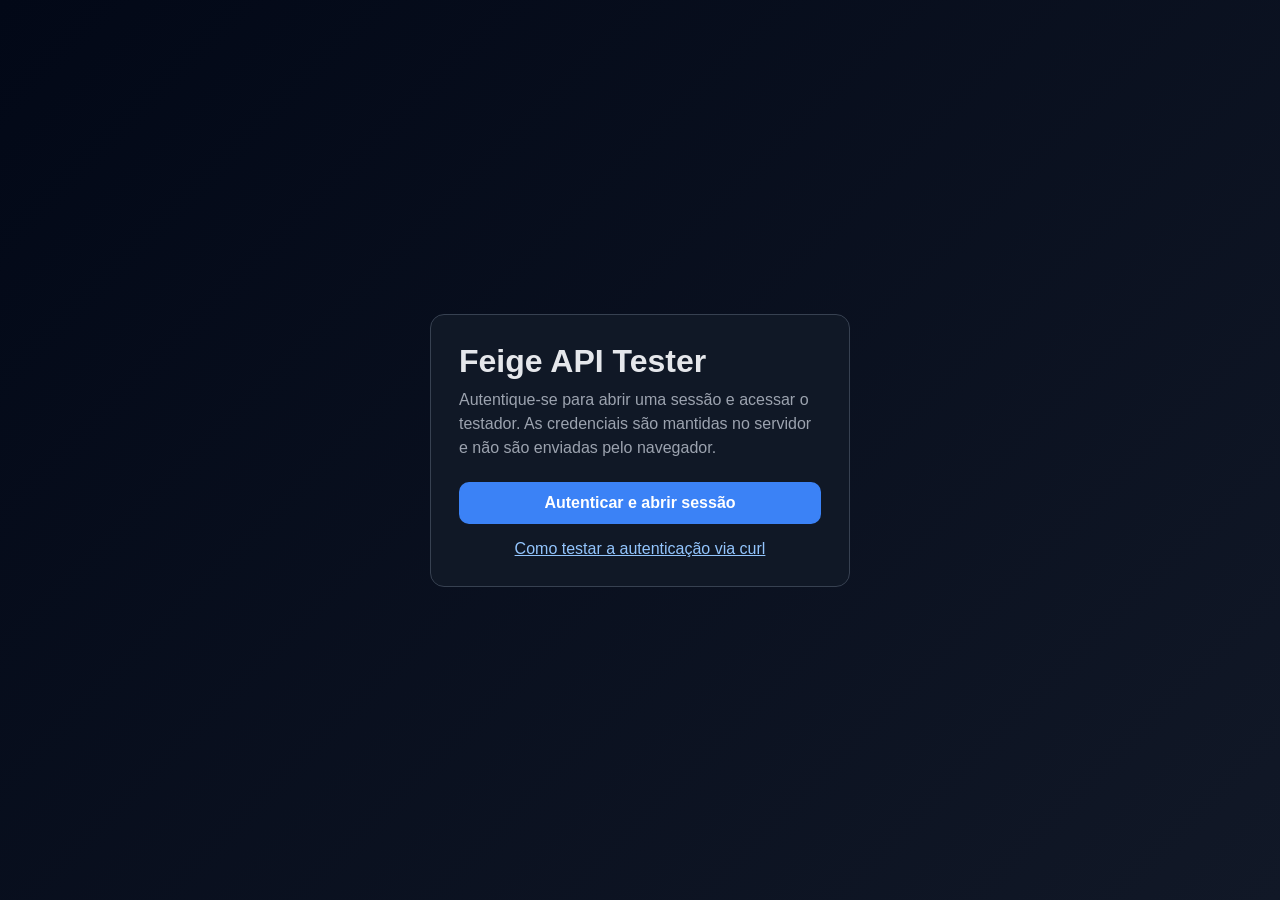
==== index.html @ 6f130659 "cred" ====
<!DOCTYPE html>
<html lang="pt-BR">
  <head>
    <meta charset="UTF-8" />
    <meta name="viewport" content="width=device-width, initial-scale=1.0" />
    <title>API Tester</title>
    <link rel="stylesheet" href="style.css" />
  </head>
  <body>
    <main id="loginScreen" class="login-screen">
      <form id="loginForm" class="login-card">
        <h1>Feige API Tester</h1>
        <p>Autentique-se para abrir uma sessão e acessar o testador. As credenciais são mantidas no servidor e não são enviadas pelo navegador.</p>

        <p id="loginError" class="login-error" role="alert" hidden></p>
        <button id="loginBtn" type="submit" class="primary">Autenticar e abrir sessão</button>
        <a class="test-page-link" href="auth-test.html">Como testar a autenticação via curl</a>
      </form>
    </main>

    <div id="appShell" class="app-shell" hidden>
      <aside class="sidebar">
        <h1>Feige API Tester</h1>

        <label for="jsonInput">Collection JSON do Postman</label>
        <textarea id="jsonInput" spellcheck="false" placeholder="Cole a collection.json da API..."></textarea>

        <div class="actions-row">
          <label class="upload-btn">
            <input id="fileInput" type="file" accept="application/json" />
            Carregar JSON
          </label>
          <button id="loadSampleBtn" type="button" class="secondary">Collection Feige</button>
        </div>

        <button id="parseBtn" type="button" class="primary">Carregar endpoints</button>

        <div class="summary-box">
          <h2>Resumo</h2>
          <p id="configSummary">Nenhum arquivo carregado.</p>
        </div>

        <div class="summary-box variables-box">
          <h2>Variáveis</h2>
          <textarea id="variablesInput" class="code-box variables-box-text" spellcheck="false" placeholder='{"baseUrl":"https://...","token":"..."}'></textarea>
        </div>
      </aside>

      <main class="main-panel">
        <section class="toolbar">
          <label for="baseUrlInput">Base URL</label>
          <input id="baseUrlInput" type="text" placeholder="https://api.exemplo.com" />

          <label for="endpointSelect">Endpoint</label>
          <select id="endpointSelect"></select>

          <button id="sendRequestBtn" type="button" class="primary">Enviar requisição</button>
          <button id="logoutBtn" type="button" class="secondary">Encerrar sessão</button>
        </section>

        <section class="request-panel">
          <div class="request-meta">
            <label for="methodInput">Método</label>
            <select id="methodInput">
              <option value="GET">GET</option>
              <option value="POST">POST</option>
              <option value="PUT">PUT</option>
              <option value="PATCH">PATCH</option>
              <option value="DELETE">DELETE</option>
            </select>

            <label for="pathInput">Path</label>
            <input id="pathInput" type="text" placeholder="/usuarios" />
          </div>

          <div class="grid-two">
            <div>
              <label for="headersInput">Headers (JSON)</label>
              <textarea id="headersInput" class="code-box" spellcheck="false" placeholder='{"Authorization":"Bearer token"}'></textarea>
            </div>
            <div>
              <label for="bodyInput">Body (JSON)</label>
              <textarea id="bodyInput" class="code-box" spellcheck="false" placeholder='{"nome":"João"}'></textarea>
            </div>
          </div>
        </section>

        <section class="response-panel">
          <div class="status-bar">
            <h2>Resposta</h2>
            <span id="statusBadge" class="status-badge idle">Aguardando</span>
          </div>
          <pre id="responseOutput">{}</pre>
        </section>
      </main>
    </div>

    <script src="app.js"></script>
  </body>
</html>
---- style.css ----
:root {
  --bg: #0f172a;
  --panel: #111827;
  --panel-alt: #1f2937;
  --border: #374151;
  --primary: #3b82f6;
  --primary-dark: #2563eb;
  --secondary: #e5e7eb;
  --text: #e5e7eb;
  --muted: #9ca3af;
  --success: #22c55e;
  --error: #ef4444;
  --warning: #f59e0b;
}

* {
  box-sizing: border-box;
}

body {
  margin: 0;
  font-family: Arial, Helvetica, sans-serif;
  background: linear-gradient(135deg, #020817, #111827);
  color: var(--text);
}

[hidden] {
  display: none !important;
}

button,
input,
select,
textarea {
  font: inherit;
}

.login-screen {
  display: grid;
  min-height: 100vh;
  place-items: center;
  padding: 24px;
}

.login-card {
  width: min(100%, 420px);
  padding: 28px;
  border: 1px solid var(--border);
  border-radius: 14px;
  background: rgba(17, 24, 39, 0.96);
}

.login-card h1 {
  margin: 0 0 8px;
}

.login-card > p {
  margin: 0 0 22px;
  color: var(--muted);
  line-height: 1.5;
}

.login-card .login-error {
  margin: 0 0 14px;
  color: #fecaca;
}

.test-page-link {
  display: block;
  margin-top: 16px;
  color: #93c5fd;
  text-align: center;
}

.auth-test-card {
  width: min(100%, 900px);
}

.auth-test-grid {
  display: grid;
  grid-template-columns: repeat(2, minmax(0, 1fr));
  gap: 0 16px;
}

.auth-test-grid .full-width {
  grid-column: 1 / -1;
}

.auth-test-actions {
  display: flex;
  flex-wrap: wrap;
  gap: 10px;
  margin-bottom: 16px;
}

.auth-test-actions button {
  padding: 11px 14px;
}

.auth-test-actions .primary {
  width: auto;
  flex: 1;
}

.auth-test-note,
.auth-test-status {
  padding: 12px;
  border: 1px solid var(--border);
  border-radius: 10px;
  background: rgba(31, 41, 55, 0.8);
  line-height: 1.5;
}

.auth-test-status {
  margin: 12px 0;
}

.auth-test-log {
  min-height: 300px;
  max-height: 45vh;
  overflow: auto;
  white-space: pre-wrap;
  overflow-wrap: anywhere;
  background: rgba(2, 6, 23, 0.8);
  border: 1px solid var(--border);
  border-radius: 10px;
  padding: 16px;
  color: #dbeafe;
}

.app-shell {
  display: grid;
  grid-template-columns: 360px 1fr;
  min-height: 100vh;
}

.sidebar,
.main-panel {
  padding: 24px;
}

.sidebar {
  background: rgba(15, 23, 42, 0.95);
  border-right: 1px solid var(--border);
}

.sidebar h1 {
  margin-top: 0;
  font-size: 2rem;
}

label {
  display: block;
  margin-bottom: 8px;
  font-weight: 600;
  color: var(--muted);
}

textarea,
input,
select {
  width: 100%;
  border: 1px solid var(--border);
  border-radius: 10px;
  background: rgba(31, 41, 55, 0.8);
  color: var(--text);
  padding: 12px 14px;
  margin-bottom: 14px;
}

textarea {
  min-height: 200px;
  resize: vertical;
}

.variables-box {
  margin-top: 18px;
}

.variables-box-text {
  min-height: 180px;
  margin-bottom: 0;
}

.actions-row {
  display: flex;
  gap: 10px;
  align-items: center;
  margin-bottom: 12px;
}

button {
  border: 0;
  border-radius: 10px;
  cursor: pointer;
  transition: 0.2s ease;
}

button.primary {
  width: 100%;
  background: var(--primary);
  color: white;
  padding: 12px 14px;
  font-weight: 700;
}

button.primary:hover {
  background: var(--primary-dark);
}

button.secondary {
  background: var(--secondary);
  color: #111827;
  padding: 10px 14px;
  font-weight: 700;
}

.upload-btn {
  display: inline-flex;
  align-items: center;
  justify-content: center;
  background: rgba(59, 130, 246, 0.18);
  border: 1px solid var(--primary);
  color: var(--text);
  border-radius: 10px;
  padding: 10px 14px;
  cursor: pointer;
  position: relative;
  overflow: hidden;
}

.upload-btn input {
  position: absolute;
  inset: 0;
  opacity: 0;
  cursor: pointer;
}

.summary-box {
  margin-top: 18px;
  padding: 16px;
  border: 1px solid var(--border);
  border-radius: 12px;
  background: rgba(17, 24, 39, 0.9);
}

.summary-box h2 {
  margin-top: 0;
  margin-bottom: 8px;
}

.main-panel {
  display: flex;
  flex-direction: column;
  gap: 18px;
}

.toolbar,
.request-panel,
.response-panel {
  background: rgba(17, 24, 39, 0.92);
  border: 1px solid var(--border);
  border-radius: 14px;
  padding: 18px;
}

.toolbar {
  display: flex;
  align-items: end;
  gap: 12px;
  flex-wrap: wrap;
}

.toolbar label {
  min-width: 90px;
}

.toolbar button.secondary {
  padding: 12px 14px;
}

.request-meta {
  display: grid;
  grid-template-columns: 140px 1fr;
  gap: 12px 18px;
  align-items: center;
}

.grid-two {
  display: grid;
  grid-template-columns: 1fr 1fr;
  gap: 18px;
  margin-top: 16px;
}

.code-box {
  min-height: 200px;
}

.status-bar {
  display: flex;
  justify-content: space-between;
  align-items: center;
  margin-bottom: 12px;
}

.status-badge {
  display: inline-flex;
  align-items: center;
  padding: 6px 10px;
  border-radius: 999px;
  font-size: 0.8rem;
  font-weight: 700;
}

.status-badge.idle {
  background: rgba(148, 163, 184, 0.2);
  color: var(--muted);
}

.status-badge.success {
  background: rgba(34, 197, 94, 0.2);
  color: #bbf7d0;
}

.status-badge.error {
  background: rgba(239, 68, 68, 0.2);
  color: #fecaca;
}

#responseOutput {
  margin: 0;
  min-height: 260px;
  white-space: pre-wrap;
  word-break: break-word;
  background: rgba(2, 6, 23, 0.8);
  border: 1px solid var(--border);
  border-radius: 10px;
  padding: 16px;
  color: #dbeafe;
}

@media (max-width: 980px) {
  .app-shell {
    grid-template-columns: 1fr;
  }

  .auth-test-grid {
    grid-template-columns: 1fr;
  }

  .auth-test-grid .full-width {
    grid-column: auto;
  }

  .grid-two,
  .request-meta {
    grid-template-columns: 1fr;
  }
}
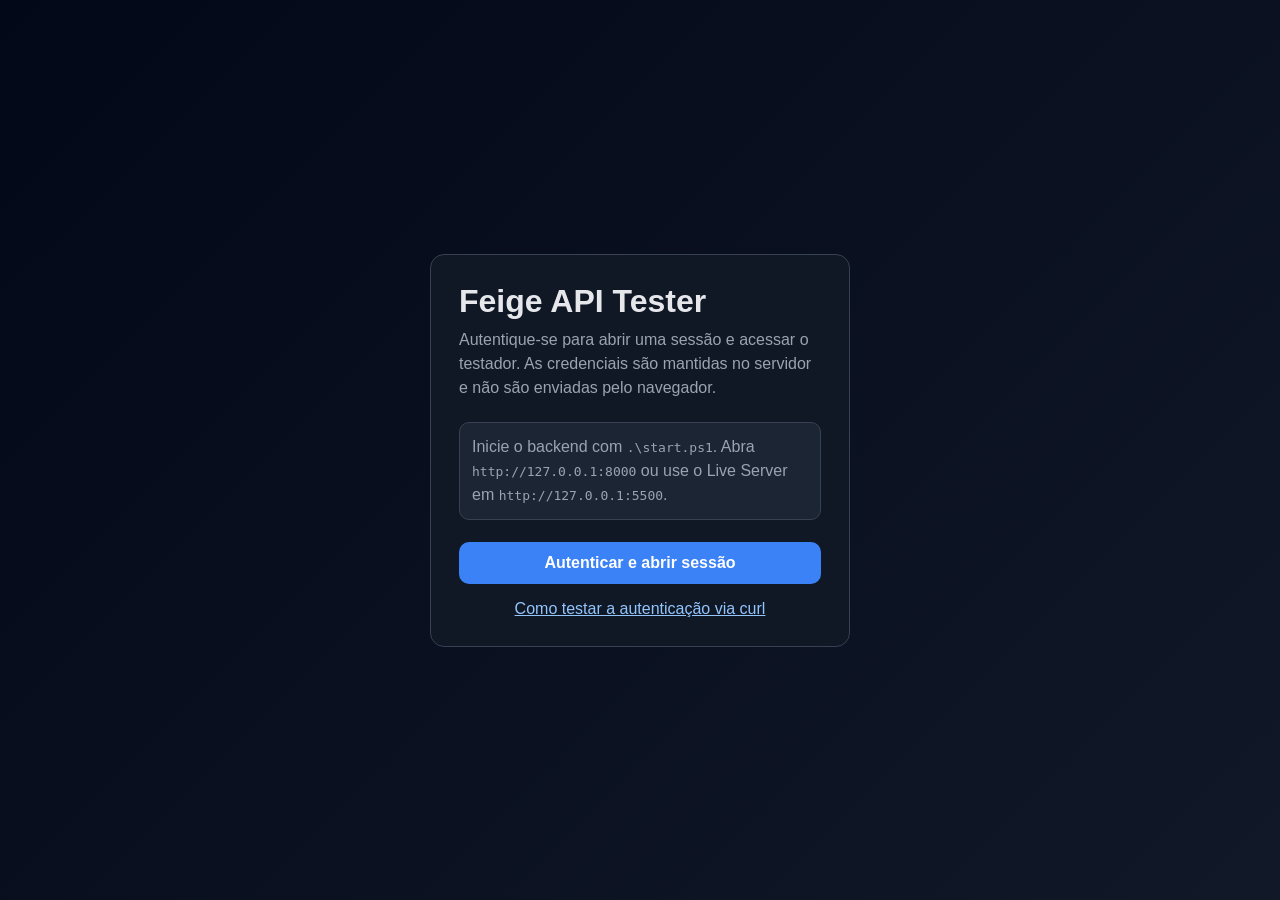
==== commit fbef4705: "Monitor_API" ====
--- a/index.html
+++ b/index.html
@@ -11,6 +11,7 @@
       <form id="loginForm" class="login-card">
         <h1>Feige API Tester</h1>
         <p>Autentique-se para abrir uma sessão e acessar o testador. As credenciais são mantidas no servidor e não são enviadas pelo navegador.</p>
+        <p class="auth-test-note">Inicie o backend com <code>.\start.ps1</code>. Abra <code>http://127.0.0.1:8000</code> ou use o Live Server em <code>http://127.0.0.1:5500</code>.</p>
 
         <p id="loginError" class="login-error" role="alert" hidden></p>
         <button id="loginBtn" type="submit" class="primary">Autenticar e abrir sessão</button>
@@ -49,11 +50,12 @@
       <main class="main-panel">
         <section class="toolbar">
           <label for="baseUrlInput">Base URL</label>
-          <input id="baseUrlInput" type="text" placeholder="https://api.exemplo.com" />
+          <input id="baseUrlInput" type="text" value="https://veda.figeth.com/api/luobo-machine-api" placeholder="https://veda.figeth.com/api/luobo-machine-api" />
 
           <label for="endpointSelect">Endpoint</label>
           <select id="endpointSelect"></select>
 
+          <a class="test-page-link" href="monitor.html">Abrir painel de monitoração</a>
           <button id="sendRequestBtn" type="button" class="primary">Enviar requisição</button>
           <button id="logoutBtn" type="button" class="secondary">Encerrar sessão</button>
         </section>
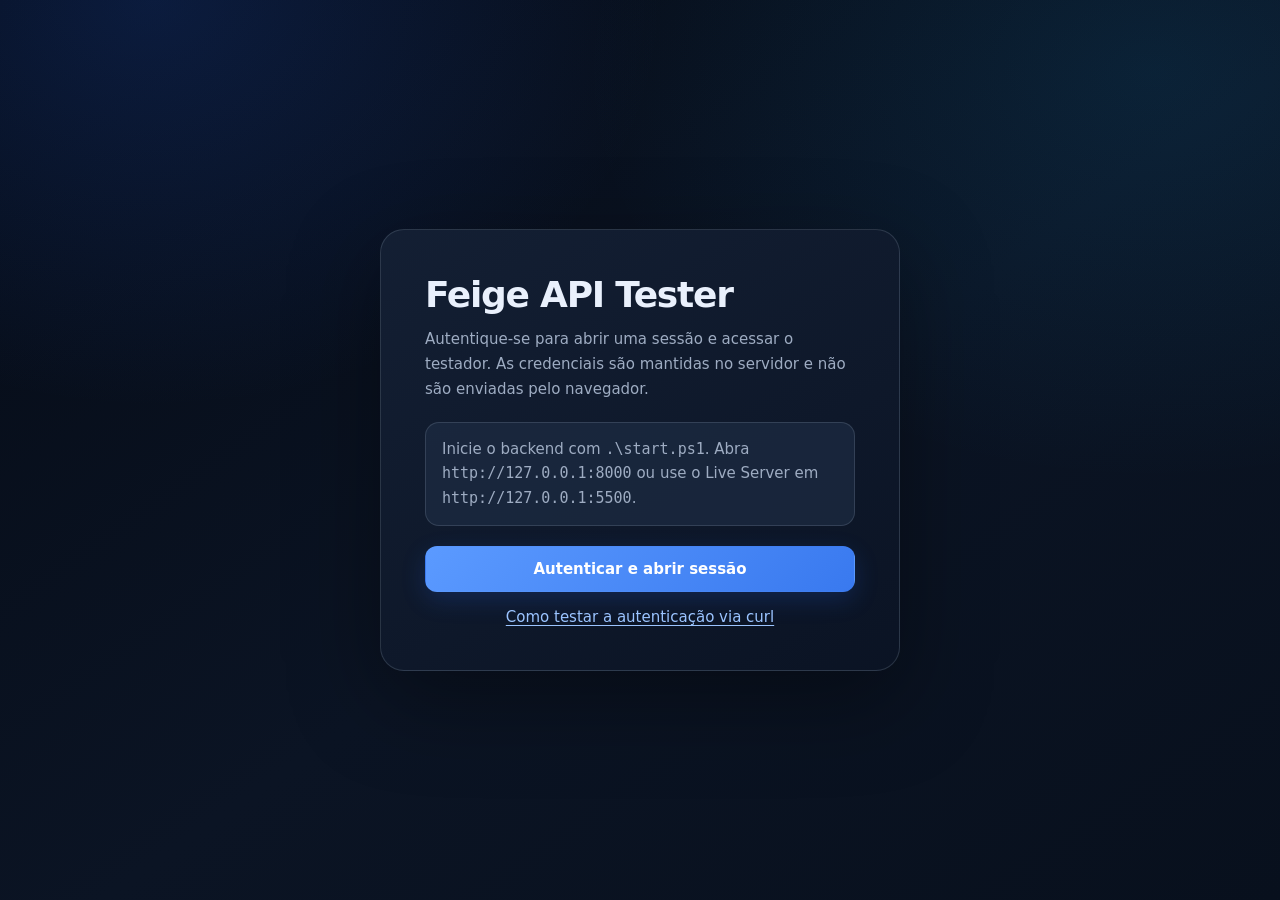
==== commit d31ae481: "HTML Interface" ====
--- a/index.html
+++ b/index.html
@@ -3,6 +3,8 @@
   <head>
     <meta charset="UTF-8" />
     <meta name="viewport" content="width=device-width, initial-scale=1.0" />
+    <meta name="theme-color" content="#07101f" />
+    <meta name="description" content="Autentique-se e envie solicitações para a API Feige." />
     <title>API Tester</title>
     <link rel="stylesheet" href="style.css" />
   </head>
@@ -22,6 +24,7 @@
     <div id="appShell" class="app-shell" hidden>
       <aside class="sidebar">
         <h1>Feige API Tester</h1>
+        <a class="sidebar-link" href="monitor.html">Abrir monitoração</a>
 
         <label for="jsonInput">Collection JSON do Postman</label>
         <textarea id="jsonInput" spellcheck="false" placeholder="Cole a collection.json da API..."></textarea>
@@ -92,6 +95,7 @@
             <h2>Resposta</h2>
             <span id="statusBadge" class="status-badge idle">Aguardando</span>
           </div>
+          <a id="viewResponseBtn" class="response-view-link" href="response-view.html" hidden>Visualizar em HTML</a>
           <pre id="responseOutput">{}</pre>
         </section>
       </main>
--- a/style.css
+++ b/style.css
@@ -1,26 +1,44 @@
 :root {
-  --bg: #0f172a;
-  --panel: #111827;
-  --panel-alt: #1f2937;
-  --border: #374151;
-  --primary: #3b82f6;
-  --primary-dark: #2563eb;
-  --secondary: #e5e7eb;
-  --text: #e5e7eb;
-  --muted: #9ca3af;
-  --success: #22c55e;
-  --error: #ef4444;
-  --warning: #f59e0b;
+  color-scheme: dark;
+  --bg: #07101f;
+  --panel: rgba(15, 25, 43, 0.92);
+  --panel-alt: #1b2940;
+  --border: rgba(148, 163, 184, 0.22);
+  --primary: #4f8cff;
+  --primary-dark: #3677ef;
+  --secondary: #e7eefb;
+  --text: #e9f0fc;
+  --muted: #9eacc2;
+  --success: #42d99b;
+  --error: #fb7185;
+  --warning: #fbbf24;
+  --radius: 18px;
+  --page-gutter: clamp(16px, 2.2vw, 40px);
+  font-family: Inter, ui-sans-serif, system-ui, -apple-system, BlinkMacSystemFont, "Segoe UI", sans-serif;
+  font-size: clamp(15px, 0.95vw, 21px);
+  font-synthesis: none;
+  text-rendering: optimizeLegibility;
 }
 
 * {
   box-sizing: border-box;
 }
 
+html {
+  min-width: 320px;
+  min-height: 100%;
+  background: var(--bg);
+  scroll-behavior: smooth;
+}
+
 body {
+  min-width: 320px;
+  min-height: 100vh;
   margin: 0;
-  font-family: Arial, Helvetica, sans-serif;
-  background: linear-gradient(135deg, #020817, #111827);
+  background:
+    radial-gradient(ellipse at 12% 0%, rgba(37, 99, 235, 0.18), transparent 34rem),
+    radial-gradient(ellipse at 90% 8%, rgba(14, 165, 233, 0.1), transparent 38rem),
+    linear-gradient(145deg, #050b16 0%, #0b1424 54%, #08101d 100%);
   color: var(--text);
 }
 
@@ -35,51 +53,168 @@
   font: inherit;
 }
 
+button,
+a,
+input,
+select,
+textarea {
+  -webkit-tap-highlight-color: transparent;
+}
+
+a {
+  color: #9bc4ff;
+  text-underline-offset: 0.2em;
+}
+
+a:hover {
+  color: #c4dcff;
+}
+
+button {
+  min-height: 46px;
+  border: 1px solid transparent;
+  border-radius: 12px;
+  cursor: pointer;
+  font-weight: 700;
+  transition: background-color 160ms ease, border-color 160ms ease, color 160ms ease, transform 160ms ease, box-shadow 160ms ease;
+}
+
+button:hover:not(:disabled) {
+  transform: translateY(-1px);
+}
+
+button:active:not(:disabled) {
+  transform: translateY(0);
+}
+
+button:disabled {
+  cursor: not-allowed;
+  opacity: 0.52;
+}
+
+button:focus-visible,
+a:focus-visible,
+input:focus-visible,
+select:focus-visible,
+textarea:focus-visible {
+  outline: 3px solid rgba(96, 165, 250, 0.9);
+  outline-offset: 3px;
+}
+
+button.primary {
+  width: 100%;
+  padding: 12px 18px;
+  background: linear-gradient(135deg, #5b9aff, #3979ef);
+  box-shadow: 0 8px 24px rgba(37, 99, 235, 0.2);
+  color: white;
+}
+
+button.primary:hover:not(:disabled) {
+  background: linear-gradient(135deg, #76aaff, #4a87fa);
+  box-shadow: 0 10px 28px rgba(37, 99, 235, 0.3);
+}
+
+button.secondary {
+  padding: 10px 16px;
+  background: #e8eef8;
+  color: #0e1728;
+}
+
+button.secondary:hover:not(:disabled) {
+  background: #fff;
+}
+
+label {
+  display: block;
+  margin-bottom: 8px;
+  color: #bac7da;
+  font-weight: 650;
+}
+
+input,
+select,
+textarea {
+  width: 100%;
+  min-height: 48px;
+  margin: 0 0 16px;
+  padding: 12px 14px;
+  border: 1px solid var(--border);
+  border-radius: 12px;
+  background: rgba(26, 39, 60, 0.86);
+  color: var(--text);
+  transition: border-color 160ms ease, box-shadow 160ms ease, background-color 160ms ease;
+}
+
+input::placeholder,
+textarea::placeholder {
+  color: #8190a8;
+}
+
+input:focus,
+select:focus,
+textarea:focus {
+  border-color: rgba(96, 165, 250, 0.85);
+  background: rgba(30, 45, 70, 0.98);
+  box-shadow: 0 0 0 4px rgba(59, 130, 246, 0.12);
+  outline: none;
+}
+
+textarea {
+  min-height: 200px;
+  resize: vertical;
+}
+
+pre {
+  font-family: "Cascadia Code", Consolas, "Courier New", monospace;
+}
+
 .login-screen {
   display: grid;
-  min-height: 100vh;
+  min-height: 100svh;
   place-items: center;
-  padding: 24px;
+  padding: var(--page-gutter);
 }
 
 .login-card {
-  width: min(100%, 420px);
-  padding: 28px;
-  border: 1px solid var(--border);
-  border-radius: 14px;
-  background: rgba(17, 24, 39, 0.96);
+  width: min(100%, 520px);
+  padding: clamp(24px, 4vw, 44px);
+  border: 1px solid var(--border);
+  border-radius: 24px;
+  background: linear-gradient(150deg, rgba(20, 32, 52, 0.97), rgba(11, 20, 36, 0.97));
+  box-shadow: 0 28px 90px rgba(0, 0, 0, 0.38);
 }
 
 .login-card h1 {
-  margin: 0 0 8px;
+  margin: 0 0 12px;
+  font-size: clamp(1.7rem, 3vw, 2.4rem);
+  letter-spacing: -0.035em;
 }
 
 .login-card > p {
-  margin: 0 0 22px;
+  margin: 0 0 20px;
   color: var(--muted);
-  line-height: 1.5;
+  line-height: 1.65;
 }
 
 .login-card .login-error {
   margin: 0 0 14px;
-  color: #fecaca;
+  color: #fecdd3;
 }
 
 .test-page-link {
   display: block;
   margin-top: 16px;
-  color: #93c5fd;
   text-align: center;
 }
 
 .auth-test-card {
-  width: min(100%, 900px);
+  width: min(100%, 980px);
 }
 
 .auth-test-grid {
   display: grid;
   grid-template-columns: repeat(2, minmax(0, 1fr));
-  gap: 0 16px;
+  gap: 0 18px;
 }
 
 .auth-test-grid .full-width {
@@ -89,26 +224,26 @@
 .auth-test-actions {
   display: flex;
   flex-wrap: wrap;
-  gap: 10px;
+  gap: 12px;
   margin-bottom: 16px;
 }
 
 .auth-test-actions button {
-  padding: 11px 14px;
+  padding: 12px 18px;
 }
 
 .auth-test-actions .primary {
   width: auto;
-  flex: 1;
+  flex: 1 1 220px;
 }
 
 .auth-test-note,
 .auth-test-status {
-  padding: 12px;
-  border: 1px solid var(--border);
-  border-radius: 10px;
-  background: rgba(31, 41, 55, 0.8);
-  line-height: 1.5;
+  padding: 14px 16px;
+  border: 1px solid var(--border);
+  border-radius: 14px;
+  background: rgba(30, 45, 68, 0.68);
+  line-height: 1.6;
 }
 
 .auth-test-status {
@@ -116,137 +251,116 @@
 }
 
 .auth-test-log {
-  min-height: 300px;
-  max-height: 45vh;
+  min-height: 260px;
+  max-height: 48vh;
   overflow: auto;
+  margin: 0;
+  padding: 18px;
+  border: 1px solid var(--border);
+  border-radius: 14px;
+  background: rgba(3, 9, 20, 0.85);
+  color: #cfe0fa;
   white-space: pre-wrap;
   overflow-wrap: anywhere;
-  background: rgba(2, 6, 23, 0.8);
-  border: 1px solid var(--border);
-  border-radius: 10px;
-  padding: 16px;
-  color: #dbeafe;
 }
 
 .app-shell {
   display: grid;
-  grid-template-columns: 360px 1fr;
+  grid-template-columns: minmax(290px, 360px) minmax(0, 1fr);
   min-height: 100vh;
 }
 
 .sidebar,
 .main-panel {
-  padding: 24px;
+  min-width: 0;
+  padding: var(--page-gutter);
 }
 
 .sidebar {
-  background: rgba(15, 23, 42, 0.95);
   border-right: 1px solid var(--border);
+  background: rgba(9, 17, 31, 0.84);
 }
 
 .sidebar h1 {
-  margin-top: 0;
-  font-size: 2rem;
-}
-
-label {
-  display: block;
-  margin-bottom: 8px;
-  font-weight: 600;
-  color: var(--muted);
-}
-
-textarea,
-input,
-select {
-  width: 100%;
-  border: 1px solid var(--border);
-  border-radius: 10px;
-  background: rgba(31, 41, 55, 0.8);
-  color: var(--text);
-  padding: 12px 14px;
-  margin-bottom: 14px;
-}
-
-textarea {
-  min-height: 200px;
-  resize: vertical;
+  margin: 0 0 24px;
+  font-size: clamp(1.55rem, 2vw, 2.15rem);
+  letter-spacing: -0.035em;
+}
+
+.sidebar > textarea {
+  min-height: 180px;
 }
 
 .variables-box {
-  margin-top: 18px;
+  margin-top: 20px;
 }
 
 .variables-box-text {
-  min-height: 180px;
+  min-height: 150px;
   margin-bottom: 0;
 }
 
 .actions-row {
   display: flex;
+  align-items: center;
   gap: 10px;
-  align-items: center;
   margin-bottom: 12px;
 }
 
-button {
-  border: 0;
-  border-radius: 10px;
-  cursor: pointer;
-  transition: 0.2s ease;
-}
-
-button.primary {
-  width: 100%;
-  background: var(--primary);
-  color: white;
-  padding: 12px 14px;
-  font-weight: 700;
-}
-
-button.primary:hover {
-  background: var(--primary-dark);
-}
-
-button.secondary {
-  background: var(--secondary);
-  color: #111827;
-  padding: 10px 14px;
-  font-weight: 700;
+.actions-row > * {
+  min-width: 0;
+  flex: 1;
 }
 
 .upload-btn {
+  position: relative;
   display: inline-flex;
+  min-height: 46px;
   align-items: center;
   justify-content: center;
-  background: rgba(59, 130, 246, 0.18);
-  border: 1px solid var(--primary);
+  overflow: hidden;
+  padding: 10px 14px;
+  border: 1px solid rgba(79, 140, 255, 0.72);
+  border-radius: 12px;
+  background: rgba(59, 130, 246, 0.14);
   color: var(--text);
-  border-radius: 10px;
-  padding: 10px 14px;
   cursor: pointer;
-  position: relative;
-  overflow: hidden;
 }
 
 .upload-btn input {
   position: absolute;
   inset: 0;
+  width: 100%;
+  height: 100%;
+  margin: 0;
   opacity: 0;
   cursor: pointer;
 }
 
+.summary-box,
+.toolbar,
+.request-panel,
+.response-panel {
+  border: 1px solid var(--border);
+  border-radius: var(--radius);
+  background: var(--panel);
+  box-shadow: 0 14px 40px rgba(0, 0, 0, 0.12);
+}
+
 .summary-box {
-  margin-top: 18px;
-  padding: 16px;
-  border: 1px solid var(--border);
-  border-radius: 12px;
-  background: rgba(17, 24, 39, 0.9);
+  margin-top: 20px;
+  padding: 18px;
 }
 
 .summary-box h2 {
-  margin-top: 0;
-  margin-bottom: 8px;
+  margin: 0 0 8px;
+}
+
+.summary-box p {
+  margin-bottom: 0;
+  color: var(--muted);
+  line-height: 1.55;
+  overflow-wrap: anywhere;
 }
 
 .main-panel {
@@ -258,10 +372,8 @@
 .toolbar,
 .request-panel,
 .response-panel {
-  background: rgba(17, 24, 39, 0.92);
-  border: 1px solid var(--border);
-  border-radius: 14px;
-  padding: 18px;
+  min-width: 0;
+  padding: clamp(16px, 1.5vw, 24px);
 }
 
 .toolbar {
@@ -272,79 +384,452 @@
 }
 
 .toolbar label {
-  min-width: 90px;
-}
-
-.toolbar button.secondary {
-  padding: 12px 14px;
+  margin-bottom: 8px;
+}
+
+.toolbar #baseUrlInput {
+  width: auto;
+  min-width: min(280px, 100%);
+  flex: 1 1 320px;
+}
+
+.toolbar #endpointSelect {
+  width: auto;
+  min-width: min(240px, 100%);
+  flex: 1 1 260px;
+}
+
+.toolbar .test-page-link {
+  margin: 0 8px 14px;
+  white-space: nowrap;
+}
+
+.toolbar button {
+  margin-bottom: 14px;
+}
+
+.toolbar button.primary {
+  width: auto;
+  flex: 0 1 auto;
 }
 
 .request-meta {
   display: grid;
-  grid-template-columns: 140px 1fr;
+  grid-template-columns: minmax(130px, 0.35fr) minmax(0, 1fr);
   gap: 12px 18px;
   align-items: center;
 }
 
+.request-meta label {
+  margin-bottom: 16px;
+}
+
+.request-meta input,
+.request-meta select {
+  min-width: 0;
+}
+
 .grid-two {
   display: grid;
-  grid-template-columns: 1fr 1fr;
+  grid-template-columns: repeat(2, minmax(0, 1fr));
   gap: 18px;
-  margin-top: 16px;
+  margin-top: 8px;
 }
 
 .code-box {
-  min-height: 200px;
+  min-height: 220px;
+  font-family: "Cascadia Code", Consolas, "Courier New", monospace;
+  font-size: 0.9em;
 }
 
 .status-bar {
   display: flex;
+  align-items: center;
   justify-content: space-between;
-  align-items: center;
+  gap: 16px;
   margin-bottom: 12px;
+}
+
+.status-bar h2 {
+  margin: 0;
 }
 
 .status-badge {
   display: inline-flex;
+  min-height: 32px;
   align-items: center;
-  padding: 6px 10px;
+  padding: 6px 12px;
   border-radius: 999px;
-  font-size: 0.8rem;
+  font-size: 0.84em;
+  font-weight: 750;
+}
+
+.status-badge.idle {
+  background: rgba(148, 163, 184, 0.16);
+  color: var(--muted);
+}
+
+.status-badge.success {
+  background: rgba(34, 197, 94, 0.16);
+  color: #a7f3d0;
+}
+
+.status-badge.error {
+  background: rgba(239, 68, 68, 0.16);
+  color: #fecdd3;
+}
+
+#responseOutput {
+  min-height: 280px;
+  max-height: 58vh;
+  overflow: auto;
+  margin: 0;
+  padding: 18px;
+  border: 1px solid var(--border);
+  border-radius: 14px;
+  background: rgba(3, 9, 20, 0.88);
+  color: #cfe0fa;
+  white-space: pre-wrap;
+  overflow-wrap: anywhere;
+}
+
+.response-view-page {
+  width: min(100%, 1900px);
+  margin: 0 auto;
+  padding: clamp(18px, 2.4vw, 48px);
+}
+
+.response-view-header,
+.response-data-heading,
+.response-summary-heading {
+  display: flex;
+  align-items: center;
+  justify-content: space-between;
+  gap: 20px;
+}
+
+.response-view-header {
+  margin-bottom: clamp(20px, 2.4vw, 40px);
+}
+
+.response-view-header h1 {
+  margin: 0;
+  font-size: clamp(2rem, 3.2vw, 4rem);
+  letter-spacing: -0.035em;
+}
+
+.response-view-subtitle {
+  margin: 8px 0 0;
+  color: var(--muted);
+}
+
+.response-view-back,
+.response-view-link {
+  display: inline-flex;
+  min-height: 46px;
+  align-items: center;
+  justify-content: center;
+  border: 1px solid rgba(112, 166, 255, 0.35);
+  border-radius: 12px;
+  padding: 10px 16px;
+  background: rgba(59, 130, 246, 0.13);
+  color: #b7d3ff;
   font-weight: 700;
-}
-
-.status-badge.idle {
-  background: rgba(148, 163, 184, 0.2);
+  text-decoration: none;
+}
+
+.response-view-link {
+  margin: 0 0 14px;
+}
+
+.response-view-back:hover,
+.response-view-link:hover {
+  border-color: rgba(112, 166, 255, 0.65);
+  background: rgba(59, 130, 246, 0.22);
+  color: white;
+}
+
+.response-summary,
+.response-data-panel,
+.response-view-empty {
+  margin-bottom: 20px;
+  border: 1px solid var(--border);
+  border-radius: 20px;
+  background: linear-gradient(145deg, rgba(17, 29, 49, 0.97), rgba(11, 20, 36, 0.97));
+  box-shadow: 0 18px 48px rgba(0, 0, 0, 0.16);
+}
+
+.response-summary {
+  padding: clamp(18px, 2vw, 34px);
+}
+
+.response-summary-heading {
+  justify-content: flex-start;
+  margin-bottom: 22px;
+}
+
+.response-summary-heading > div {
+  display: grid;
+  gap: 6px;
+}
+
+.response-kicker {
+  color: #94a9c8;
+  font-size: 0.76em;
+  font-weight: 800;
+  letter-spacing: 0.14em;
+}
+
+#httpStatusValue {
+  font-size: clamp(2.2rem, 4vw, 4.5rem);
+  font-variant-numeric: tabular-nums;
+  line-height: 1;
+}
+
+.response-outcome {
+  display: inline-flex;
+  min-height: 34px;
+  align-items: center;
+  border-radius: 999px;
+  padding: 6px 14px;
+  background: rgba(251, 113, 133, 0.14);
+  color: #ffb1be;
+  font-weight: 750;
+}
+
+.response-outcome.is-success {
+  background: rgba(52, 211, 153, 0.14);
+  color: #9af0c6;
+}
+
+.response-meta-grid {
+  display: grid;
+  grid-template-columns: minmax(140px, 0.4fr) minmax(140px, 0.4fr) minmax(0, 1fr);
+  gap: 12px;
+}
+
+.response-meta-card {
+  display: grid;
+  min-width: 0;
+  gap: 8px;
+  padding: 14px 16px;
+  border: 1px solid var(--border);
+  border-radius: 14px;
+  background: rgba(30, 45, 68, 0.56);
+}
+
+.response-meta-card > span {
   color: var(--muted);
-}
-
-.status-badge.success {
-  background: rgba(34, 197, 94, 0.2);
-  color: #bbf7d0;
-}
-
-.status-badge.error {
-  background: rgba(239, 68, 68, 0.2);
-  color: #fecaca;
-}
-
-#responseOutput {
+  font-size: 0.82em;
+  font-weight: 650;
+}
+
+.response-meta-card strong {
+  min-width: 0;
+  overflow-wrap: anywhere;
+  font-variant-numeric: tabular-nums;
+}
+
+.response-url-card strong {
+  font-family: "Cascadia Code", Consolas, monospace;
+  font-size: 0.9em;
+}
+
+.response-data-panel {
+  min-width: 0;
+  padding: clamp(18px, 2vw, 34px);
+}
+
+.response-data-heading {
+  margin-bottom: 18px;
+}
+
+.response-data-heading h2 {
+  margin: 5px 0 0;
+}
+
+.response-data {
+  min-width: 0;
+}
+
+.response-fields {
+  display: grid;
+  grid-template-columns: repeat(auto-fit, minmax(min(100%, 260px), 1fr));
+  gap: 14px;
+  align-items: start;
+}
+
+.response-field {
+  min-width: 0;
+  padding: 16px;
+  border: 1px solid var(--border);
+  border-radius: 14px;
+  background: rgba(24, 37, 58, 0.6);
+}
+
+.response-field-label {
+  margin: 0 0 10px;
+  color: #a9c7f5;
+  font-size: 0.9em;
+  overflow-wrap: anywhere;
+}
+
+.response-field-value,
+.response-empty-value {
   margin: 0;
-  min-height: 260px;
+  color: var(--text);
+  line-height: 1.55;
   white-space: pre-wrap;
-  word-break: break-word;
-  background: rgba(2, 6, 23, 0.8);
-  border: 1px solid var(--border);
-  border-radius: 10px;
-  padding: 16px;
-  color: #dbeafe;
-}
-
-@media (max-width: 980px) {
+  overflow-wrap: anywhere;
+}
+
+.response-nested {
+  min-width: 0;
+  color: var(--muted);
+}
+
+.response-nested summary {
+  width: fit-content;
+  margin-bottom: 12px;
+  color: #a9c7f5;
+  cursor: pointer;
+}
+
+.response-nested[open] > .response-fields {
+  grid-template-columns: 1fr;
+}
+
+.response-list {
+  display: grid;
+  gap: 8px;
+  margin: 0;
+  padding-left: 22px;
+  overflow-wrap: anywhere;
+}
+
+.response-table-wrap {
+  width: 100%;
+  overflow-x: auto;
+  border: 1px solid var(--border);
+  border-radius: 14px;
+}
+
+.response-table {
+  width: 100%;
+  border-collapse: collapse;
+  text-align: left;
+}
+
+.response-table th,
+.response-table td {
+  padding: 12px 14px;
+  border-bottom: 1px solid var(--border);
+  vertical-align: top;
+}
+
+.response-table th {
+  background: rgba(30, 45, 68, 0.88);
+  color: #b8c8df;
+  font-size: 0.82em;
+}
+
+.response-table td {
+  max-width: 420px;
+  overflow-wrap: anywhere;
+}
+
+.response-cell-value {
+  white-space: pre-wrap;
+}
+
+.response-truncation-note {
+  margin: 12px 0 0;
+  color: var(--muted);
+  font-size: 0.88em;
+}
+
+.response-raw {
+  max-height: 65vh;
+  overflow: auto;
+  margin: 0;
+  padding: 18px;
+  border: 1px solid var(--border);
+  border-radius: 14px;
+  background: rgba(3, 9, 20, 0.88);
+  color: #cfe0fa;
+  white-space: pre-wrap;
+  overflow-wrap: anywhere;
+}
+
+.response-view-empty {
+  padding: clamp(22px, 4vw, 48px);
+}
+
+.response-view-empty h2 {
+  margin-top: 0;
+}
+
+.response-view-empty p {
+  color: var(--muted);
+  line-height: 1.6;
+}
+
+@media (min-width: 1800px) {
+  .app-shell {
+    grid-template-columns: clamp(360px, 20vw, 520px) minmax(0, 1fr);
+  }
+
+  .sidebar,
+  .main-panel {
+    padding: clamp(30px, 2.2vw, 56px);
+  }
+
+  .toolbar,
+  .request-panel,
+  .response-panel,
+  .summary-box {
+    border-radius: 22px;
+  }
+}
+
+@media (max-width: 1050px) {
+  .app-shell {
+    grid-template-columns: minmax(250px, 300px) minmax(0, 1fr);
+  }
+
+  .sidebar,
+  .main-panel {
+    padding: 20px;
+  }
+
+  .toolbar .test-page-link {
+    margin-left: 0;
+  }
+}
+
+@media (max-width: 760px) {
   .app-shell {
     grid-template-columns: 1fr;
   }
 
+  .sidebar {
+    border-right: 0;
+    border-bottom: 1px solid var(--border);
+  }
+
+  .sidebar h1 {
+    margin-bottom: 16px;
+  }
+
+  .sidebar > textarea {
+    min-height: 130px;
+  }
+
+  .variables-box-text {
+    min-height: 120px;
+  }
+
+  .grid-two,
   .auth-test-grid {
     grid-template-columns: 1fr;
   }
@@ -353,8 +838,135 @@
     grid-column: auto;
   }
 
-  .grid-two,
+  .response-meta-grid {
+    grid-template-columns: repeat(2, minmax(0, 1fr));
+  }
+
+  .response-url-card {
+    grid-column: 1 / -1;
+  }
+
+  .toolbar {
+    align-items: stretch;
+  }
+
+  .toolbar > label {
+    width: 100%;
+    margin-bottom: -6px;
+  }
+
+  .toolbar #baseUrlInput,
+  .toolbar #endpointSelect {
+    flex-basis: 100%;
+  }
+
+  .toolbar button,
+  .toolbar .test-page-link {
+    margin: 0;
+  }
+
+  .toolbar button.primary,
+  .toolbar button.secondary {
+    flex: 1 1 190px;
+  }
+}
+
+@media (max-width: 520px) {
+  .login-screen {
+    padding: 14px;
+  }
+
+  .login-card {
+    padding: 22px;
+    border-radius: 18px;
+  }
+
+  .sidebar,
+  .main-panel {
+    padding: 14px;
+  }
+
+  .toolbar,
+  .request-panel,
+  .response-panel {
+    padding: 14px;
+    border-radius: 15px;
+  }
+
+  .actions-row {
+    align-items: stretch;
+    flex-direction: column;
+  }
+
+  .actions-row > * {
+    width: 100%;
+  }
+
   .request-meta {
     grid-template-columns: 1fr;
-  }
-}
+    gap: 0;
+  }
+
+  .request-meta label {
+    margin-bottom: 8px;
+  }
+
+  .request-meta select,
+  .request-meta input {
+    margin-bottom: 14px;
+  }
+
+  .status-bar {
+    align-items: flex-start;
+    flex-direction: column;
+    gap: 8px;
+  }
+
+  .auth-test-actions {
+    flex-direction: column;
+  }
+
+  .auth-test-actions > button {
+    width: 100%;
+  }
+
+  .response-view-page {
+    padding: 14px;
+  }
+
+  .response-view-header,
+  .response-data-heading {
+    align-items: flex-start;
+    flex-direction: column;
+  }
+
+  .response-view-nav,
+  .response-view-back {
+    width: 100%;
+  }
+
+  .response-summary,
+  .response-data-panel {
+    padding: 14px;
+    border-radius: 15px;
+  }
+
+  .response-meta-grid {
+    grid-template-columns: 1fr;
+  }
+
+  .response-url-card {
+    grid-column: auto;
+  }
+}
+
+@media (prefers-reduced-motion: reduce) {
+  *,
+  *::before,
+  *::after {
+    scroll-behavior: auto !important;
+    transition-duration: 0.01ms !important;
+    animation-duration: 0.01ms !important;
+    animation-iteration-count: 1 !important;
+  }
+}
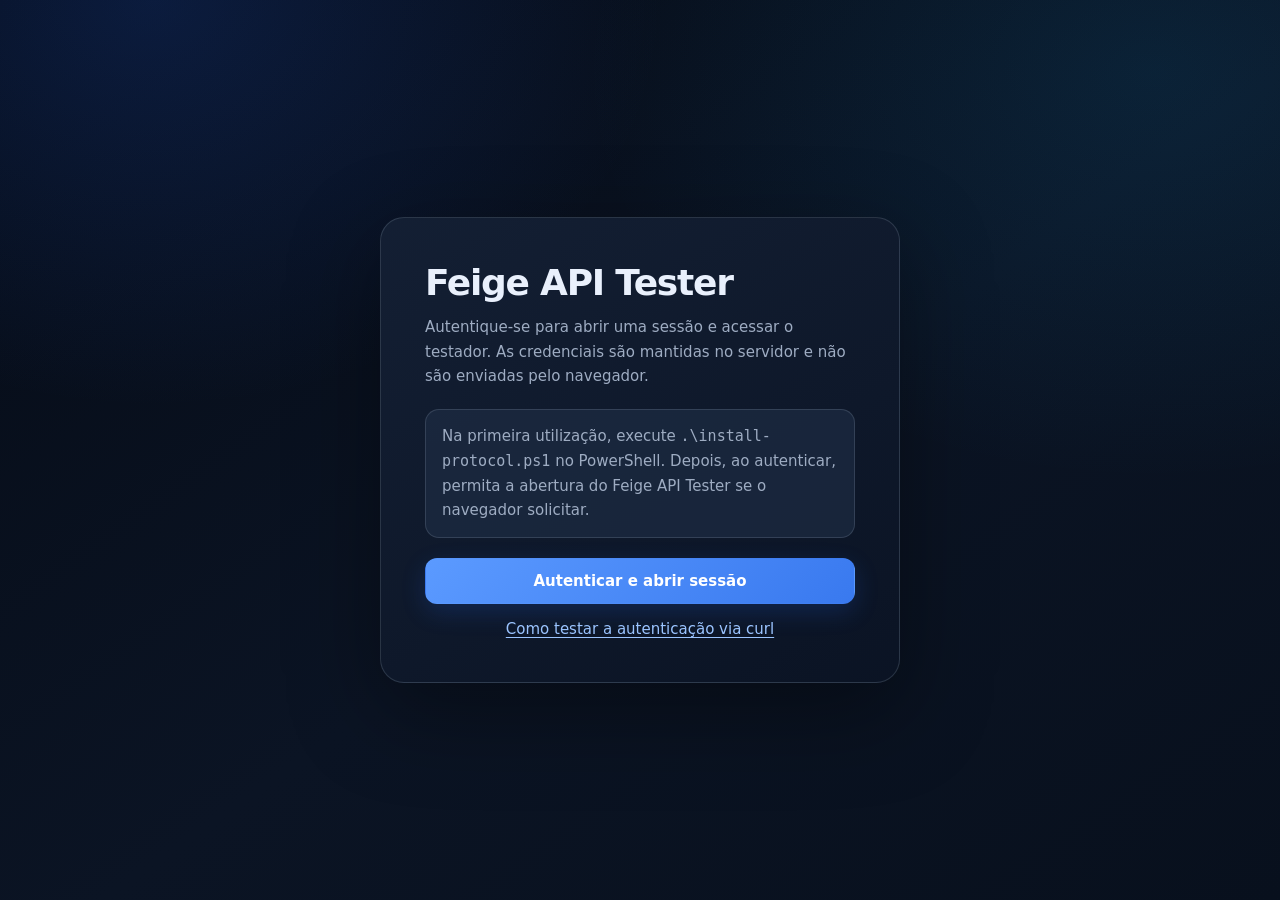
==== commit 6e9c01fa: "Automação Backend UP and Running" ====
--- a/index.html
+++ b/index.html
@@ -13,7 +13,7 @@
       <form id="loginForm" class="login-card">
         <h1>Feige API Tester</h1>
         <p>Autentique-se para abrir uma sessão e acessar o testador. As credenciais são mantidas no servidor e não são enviadas pelo navegador.</p>
-        <p class="auth-test-note">Inicie o backend com <code>.\start.ps1</code>. Abra <code>http://127.0.0.1:8000</code> ou use o Live Server em <code>http://127.0.0.1:5500</code>.</p>
+        <p class="auth-test-note">Na primeira utilização, execute <code>.\install-protocol.ps1</code> no PowerShell. Depois, ao autenticar, permita a abertura do Feige API Tester se o navegador solicitar.</p>
 
         <p id="loginError" class="login-error" role="alert" hidden></p>
         <button id="loginBtn" type="submit" class="primary">Autenticar e abrir sessão</button>
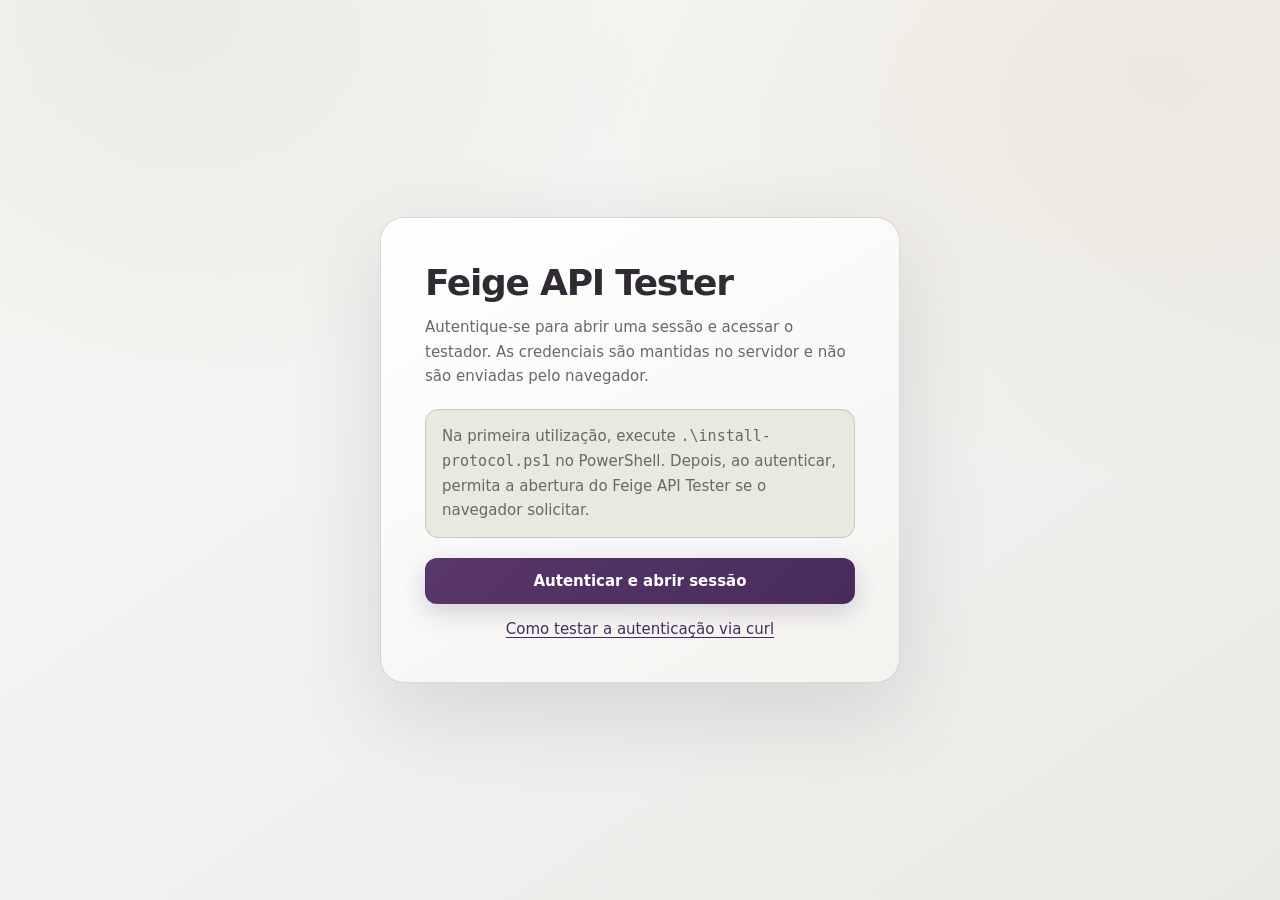
==== commit 2338da23: "Paleta de Cores" ====
--- a/index.html
+++ b/index.html
@@ -3,7 +3,7 @@
   <head>
     <meta charset="UTF-8" />
     <meta name="viewport" content="width=device-width, initial-scale=1.0" />
-    <meta name="theme-color" content="#07101f" />
+    <meta name="theme-color" content="#f1f1ef" />
     <meta name="description" content="Autentique-se e envie solicitações para a API Feige." />
     <title>API Tester</title>
     <link rel="stylesheet" href="style.css" />
--- a/style.css
+++ b/style.css
@@ -1,17 +1,21 @@
 :root {
-  color-scheme: dark;
-  --bg: #07101f;
-  --panel: rgba(15, 25, 43, 0.92);
-  --panel-alt: #1b2940;
-  --border: rgba(148, 163, 184, 0.22);
-  --primary: #4f8cff;
-  --primary-dark: #3677ef;
-  --secondary: #e7eefb;
-  --text: #e9f0fc;
-  --muted: #9eacc2;
-  --success: #42d99b;
-  --error: #fb7185;
-  --warning: #fbbf24;
+  color-scheme: light;
+  --bg: #f1f1ef;
+  --panel: #ffffff;
+  --panel-alt: #e7ebdf;
+  --border: rgba(72, 43, 91, 0.18);
+  --primary: #482b5b;
+  --primary-dark: #382046;
+  --secondary: #9eaf8a;
+  --text: #302b32;
+  --muted: #686868;
+  --success: #536a45;
+  --error: #a33b45;
+  --warning: #8a5d19;
+  --pistachio: #9eaf8a;
+  --acai: #482b5b;
+  --gray: #686868;
+  --gold: #c3913d;
   --radius: 18px;
   --page-gutter: clamp(16px, 2.2vw, 40px);
   font-family: Inter, ui-sans-serif, system-ui, -apple-system, BlinkMacSystemFont, "Segoe UI", sans-serif;
@@ -36,9 +40,9 @@
   min-height: 100vh;
   margin: 0;
   background:
-    radial-gradient(ellipse at 12% 0%, rgba(37, 99, 235, 0.18), transparent 34rem),
-    radial-gradient(ellipse at 90% 8%, rgba(14, 165, 233, 0.1), transparent 38rem),
-    linear-gradient(145deg, #050b16 0%, #0b1424 54%, #08101d 100%);
+    radial-gradient(ellipse at 12% 0%, rgba(158, 175, 138, 0.16), transparent 34rem),
+    radial-gradient(ellipse at 90% 8%, rgba(195, 145, 61, 0.09), transparent 38rem),
+    linear-gradient(145deg, #f8f8f6 0%, #f1f1ef 54%, #e9e9e6 100%);
   color: var(--text);
 }
 
@@ -62,12 +66,12 @@
 }
 
 a {
-  color: #9bc4ff;
+  color: var(--acai);
   text-underline-offset: 0.2em;
 }
 
 a:hover {
-  color: #c4dcff;
+  color: #754d89;
 }
 
 button {
@@ -97,37 +101,37 @@
 input:focus-visible,
 select:focus-visible,
 textarea:focus-visible {
-  outline: 3px solid rgba(96, 165, 250, 0.9);
+  outline: 3px solid rgba(72, 43, 91, 0.5);
   outline-offset: 3px;
 }
 
 button.primary {
   width: 100%;
   padding: 12px 18px;
-  background: linear-gradient(135deg, #5b9aff, #3979ef);
-  box-shadow: 0 8px 24px rgba(37, 99, 235, 0.2);
+  background: linear-gradient(135deg, #58376b, #482b5b);
+  box-shadow: 0 8px 24px rgba(72, 43, 91, 0.2);
   color: white;
 }
 
 button.primary:hover:not(:disabled) {
-  background: linear-gradient(135deg, #76aaff, #4a87fa);
-  box-shadow: 0 10px 28px rgba(37, 99, 235, 0.3);
+  background: linear-gradient(135deg, #69497b, #563669);
+  box-shadow: 0 10px 28px rgba(72, 43, 91, 0.28);
 }
 
 button.secondary {
   padding: 10px 16px;
-  background: #e8eef8;
-  color: #0e1728;
+  background: var(--pistachio);
+  color: #263020;
 }
 
 button.secondary:hover:not(:disabled) {
-  background: #fff;
+  background: #b2c19f;
 }
 
 label {
   display: block;
   margin-bottom: 8px;
-  color: #bac7da;
+  color: #514d52;
   font-weight: 650;
 }
 
@@ -140,22 +144,22 @@
   padding: 12px 14px;
   border: 1px solid var(--border);
   border-radius: 12px;
-  background: rgba(26, 39, 60, 0.86);
+  background: #ffffff;
   color: var(--text);
   transition: border-color 160ms ease, box-shadow 160ms ease, background-color 160ms ease;
 }
 
 input::placeholder,
 textarea::placeholder {
-  color: #8190a8;
+  color: #777477;
 }
 
 input:focus,
 select:focus,
 textarea:focus {
-  border-color: rgba(96, 165, 250, 0.85);
-  background: rgba(30, 45, 70, 0.98);
-  box-shadow: 0 0 0 4px rgba(59, 130, 246, 0.12);
+  border-color: rgba(72, 43, 91, 0.68);
+  background: #ffffff;
+  box-shadow: 0 0 0 4px rgba(72, 43, 91, 0.12);
   outline: none;
 }
 
@@ -180,8 +184,8 @@
   padding: clamp(24px, 4vw, 44px);
   border: 1px solid var(--border);
   border-radius: 24px;
-  background: linear-gradient(150deg, rgba(20, 32, 52, 0.97), rgba(11, 20, 36, 0.97));
-  box-shadow: 0 28px 90px rgba(0, 0, 0, 0.38);
+  background: linear-gradient(150deg, #ffffff, #f4f3f0);
+  box-shadow: 0 28px 90px rgba(48, 43, 50, 0.14);
 }
 
 .login-card h1 {
@@ -198,7 +202,7 @@
 
 .login-card .login-error {
   margin: 0 0 14px;
-  color: #fecdd3;
+  color: #a33b45;
 }
 
 .test-page-link {
@@ -242,7 +246,7 @@
   padding: 14px 16px;
   border: 1px solid var(--border);
   border-radius: 14px;
-  background: rgba(30, 45, 68, 0.68);
+  background: #e7ebdf;
   line-height: 1.6;
 }
 
@@ -258,8 +262,8 @@
   padding: 18px;
   border: 1px solid var(--border);
   border-radius: 14px;
-  background: rgba(3, 9, 20, 0.85);
-  color: #cfe0fa;
+  background: #f7f7f5;
+  color: #302b32;
   white-space: pre-wrap;
   overflow-wrap: anywhere;
 }
@@ -278,7 +282,7 @@
 
 .sidebar {
   border-right: 1px solid var(--border);
-  background: rgba(9, 17, 31, 0.84);
+  background: rgba(232, 232, 228, 0.92);
 }
 
 .sidebar h1 {
@@ -320,10 +324,10 @@
   justify-content: center;
   overflow: hidden;
   padding: 10px 14px;
-  border: 1px solid rgba(79, 140, 255, 0.72);
+  border: 1px solid rgba(72, 43, 91, 0.36);
   border-radius: 12px;
-  background: rgba(59, 130, 246, 0.14);
-  color: var(--text);
+  background: rgba(158, 175, 138, 0.22);
+  color: var(--acai);
   cursor: pointer;
 }
 
@@ -344,7 +348,7 @@
   border: 1px solid var(--border);
   border-radius: var(--radius);
   background: var(--panel);
-  box-shadow: 0 14px 40px rgba(0, 0, 0, 0.12);
+  box-shadow: 0 14px 40px rgba(48, 43, 50, 0.08);
 }
 
 .summary-box {
@@ -465,18 +469,18 @@
 }
 
 .status-badge.idle {
-  background: rgba(148, 163, 184, 0.16);
+  background: rgba(104, 104, 104, 0.12);
   color: var(--muted);
 }
 
 .status-badge.success {
-  background: rgba(34, 197, 94, 0.16);
-  color: #a7f3d0;
+  background: rgba(158, 175, 138, 0.3);
+  color: #435637;
 }
 
 .status-badge.error {
-  background: rgba(239, 68, 68, 0.16);
-  color: #fecdd3;
+  background: rgba(163, 59, 69, 0.12);
+  color: #8a2c36;
 }
 
 #responseOutput {
@@ -487,8 +491,8 @@
   padding: 18px;
   border: 1px solid var(--border);
   border-radius: 14px;
-  background: rgba(3, 9, 20, 0.88);
-  color: #cfe0fa;
+  background: #f7f7f5;
+  color: #302b32;
   white-space: pre-wrap;
   overflow-wrap: anywhere;
 }
@@ -529,11 +533,11 @@
   min-height: 46px;
   align-items: center;
   justify-content: center;
-  border: 1px solid rgba(112, 166, 255, 0.35);
+  border: 1px solid rgba(72, 43, 91, 0.28);
   border-radius: 12px;
   padding: 10px 16px;
-  background: rgba(59, 130, 246, 0.13);
-  color: #b7d3ff;
+  background: rgba(158, 175, 138, 0.3);
+  color: #3a2a43;
   font-weight: 700;
   text-decoration: none;
 }
@@ -544,9 +548,9 @@
 
 .response-view-back:hover,
 .response-view-link:hover {
-  border-color: rgba(112, 166, 255, 0.65);
-  background: rgba(59, 130, 246, 0.22);
-  color: white;
+  border-color: rgba(72, 43, 91, 0.52);
+  background: rgba(158, 175, 138, 0.5);
+  color: #302b32;
 }
 
 .response-summary,
@@ -555,8 +559,8 @@
   margin-bottom: 20px;
   border: 1px solid var(--border);
   border-radius: 20px;
-  background: linear-gradient(145deg, rgba(17, 29, 49, 0.97), rgba(11, 20, 36, 0.97));
-  box-shadow: 0 18px 48px rgba(0, 0, 0, 0.16);
+  background: linear-gradient(145deg, #ffffff, #f6f5f2);
+  box-shadow: 0 18px 48px rgba(48, 43, 50, 0.08);
 }
 
 .response-summary {
@@ -574,7 +578,7 @@
 }
 
 .response-kicker {
-  color: #94a9c8;
+  color: var(--acai);
   font-size: 0.76em;
   font-weight: 800;
   letter-spacing: 0.14em;
@@ -592,14 +596,14 @@
   align-items: center;
   border-radius: 999px;
   padding: 6px 14px;
-  background: rgba(251, 113, 133, 0.14);
-  color: #ffb1be;
+  background: rgba(163, 59, 69, 0.12);
+  color: #8a2c36;
   font-weight: 750;
 }
 
 .response-outcome.is-success {
-  background: rgba(52, 211, 153, 0.14);
-  color: #9af0c6;
+  background: rgba(158, 175, 138, 0.32);
+  color: #435637;
 }
 
 .response-meta-grid {
@@ -615,7 +619,7 @@
   padding: 14px 16px;
   border: 1px solid var(--border);
   border-radius: 14px;
-  background: rgba(30, 45, 68, 0.56);
+  background: #f1f1ef;
 }
 
 .response-meta-card > span {
@@ -664,12 +668,12 @@
   padding: 16px;
   border: 1px solid var(--border);
   border-radius: 14px;
-  background: rgba(24, 37, 58, 0.6);
+  background: #f8f8f6;
 }
 
 .response-field-label {
   margin: 0 0 10px;
-  color: #a9c7f5;
+  color: var(--acai);
   font-size: 0.9em;
   overflow-wrap: anywhere;
 }
@@ -691,7 +695,7 @@
 .response-nested summary {
   width: fit-content;
   margin-bottom: 12px;
-  color: #a9c7f5;
+  color: var(--acai);
   cursor: pointer;
 }
 
@@ -728,8 +732,8 @@
 }
 
 .response-table th {
-  background: rgba(30, 45, 68, 0.88);
-  color: #b8c8df;
+  background: #e7ebdf;
+  color: #3e3542;
   font-size: 0.82em;
 }
 
@@ -755,8 +759,8 @@
   padding: 18px;
   border: 1px solid var(--border);
   border-radius: 14px;
-  background: rgba(3, 9, 20, 0.88);
-  color: #cfe0fa;
+  background: #f7f7f5;
+  color: #302b32;
   white-space: pre-wrap;
   overflow-wrap: anywhere;
 }
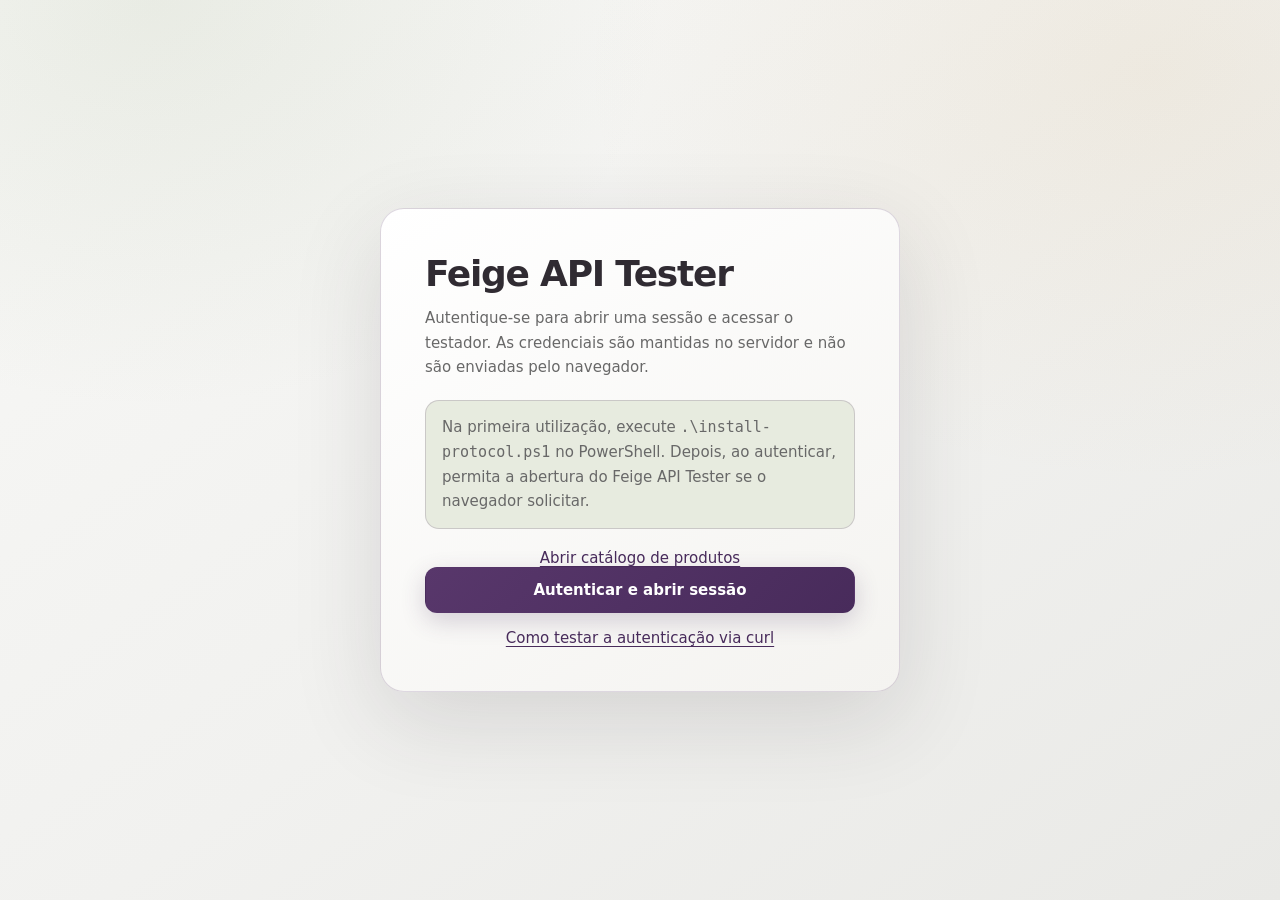
==== commit 2a151632: "Pagina Produtos Estoque" ====
--- a/index.html
+++ b/index.html
@@ -14,6 +14,7 @@
         <h1>Feige API Tester</h1>
         <p>Autentique-se para abrir uma sessão e acessar o testador. As credenciais são mantidas no servidor e não são enviadas pelo navegador.</p>
         <p class="auth-test-note">Na primeira utilização, execute <code>.\install-protocol.ps1</code> no PowerShell. Depois, ao autenticar, permita a abertura do Feige API Tester se o navegador solicitar.</p>
+        <a class="test-page-link" href="products.html">Abrir catálogo de produtos</a>
 
         <p id="loginError" class="login-error" role="alert" hidden></p>
         <button id="loginBtn" type="submit" class="primary">Autenticar e abrir sessão</button>
@@ -25,6 +26,7 @@
       <aside class="sidebar">
         <h1>Feige API Tester</h1>
         <a class="sidebar-link" href="monitor.html">Abrir monitoração</a>
+        <a class="sidebar-link" href="products.html">Catálogo de produtos</a>
 
         <label for="jsonInput">Collection JSON do Postman</label>
         <textarea id="jsonInput" spellcheck="false" placeholder="Cole a collection.json da API..."></textarea>
